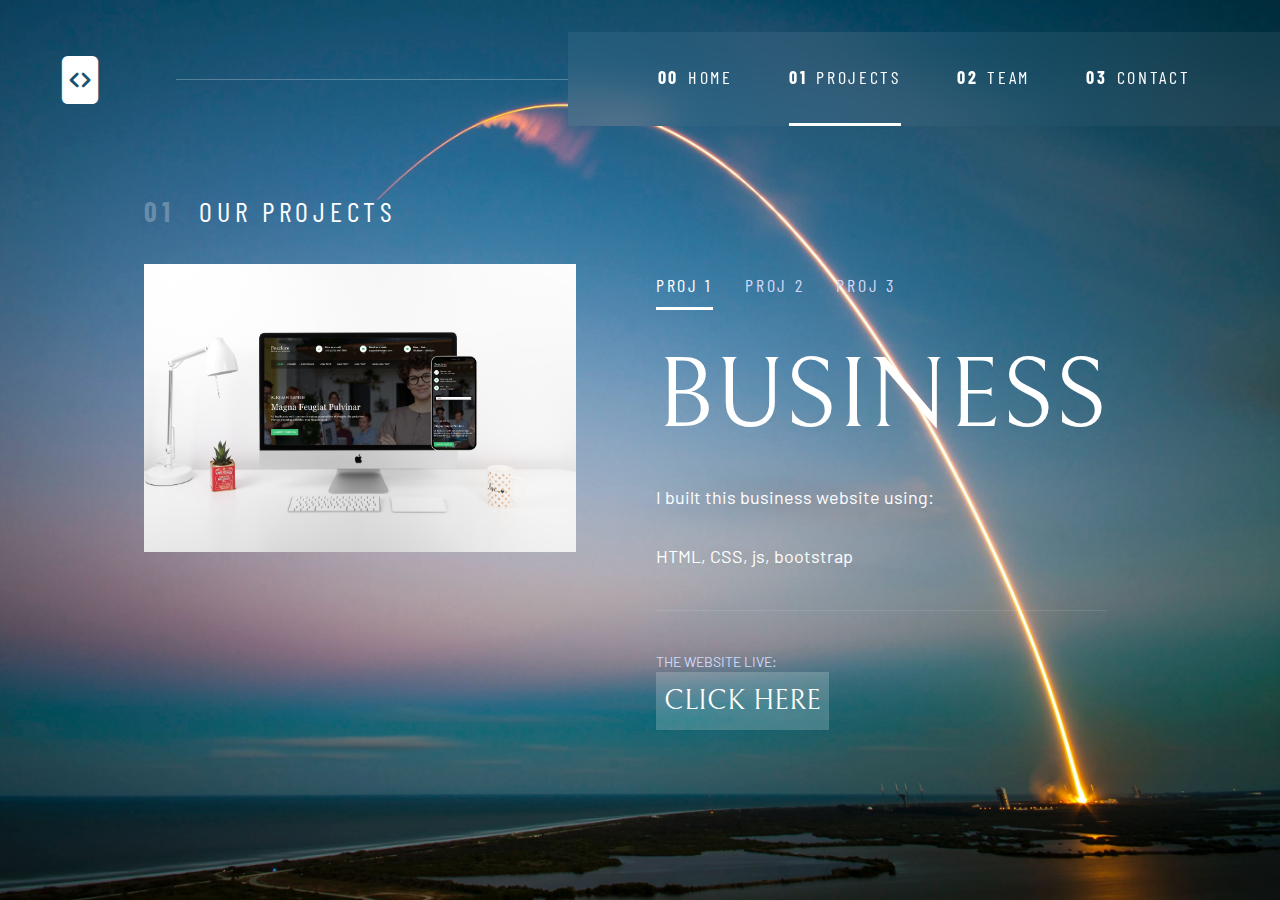
==== destination.html @ 706215d1 "new portfolio" ====
<!DOCTYPE html>
<html lang="en">

<head>
    <meta charset="UTF-8">
    <meta name="viewport" content="width=device-width, initial-scale=1.0">

    <link rel="icon" type="image/png" sizes="32x32" href="./assets/favicon-32x32.png">
    <!-- Google fonts -->
    <link rel="preconnect" href="https://fonts.googleapis.com">
    <link rel="preconnect" href="https://fonts.gstatic.com" crossorigin>
    <link rel="stylesheet" href="https://cdn.jsdelivr.net/npm/bootstrap-icons@1.7.2/font/bootstrap-icons.css">
    <link
        href="https://fonts.googleapis.com/css2?family=Barlow+Condensed:wght@400;700&family=Bellefair&family=Barlow:wght@400;700&display=swap"
        rel="stylesheet">
    <link rel="stylesheet" href="https://cdn.jsdelivr.net/npm/bootstrap-icons@1.7.2/font/bootstrap-icons.css">
    <!-- Our custom CSS -->
    <link rel="stylesheet" href="index.css">
    <title>Frontend Mentor | Space tourism website</title>
    <script src="navigation.js" defer></script>
    <script src="tabs.js" defer></script>
</head>

<body class="destination">
    <a class="skip-to-content" href="#main">Skip to content</a>
    <header class="primary-header flex">
        <div>
            <i class="bi bi-file-code-fill logo"></i>
        </div>
        <button class="mobile-nav-toggle" aria-controls="primary-navigation"><span class="sr-only"
                aria-expanded="false">Menu</span></button>
        <nav>
            <ul id="primary-navigation" data-visible="false" class="primary-navigation underline-indicators flex">
                <li><a class="ff-sans-cond uppercase text-white letter-spacing-2" href="index.html"><span
                            aria-hidden="true">00</span>Home</a>
                <li class="active"><a class="ff-sans-cond uppercase text-white letter-spacing-2"
                        href="destination.html"><span aria-hidden="true">01</span>Projects</a>
                <li><a class="ff-sans-cond uppercase text-white letter-spacing-2" href="crew.html"><span
                            aria-hidden="true">02</span>Team</a>
                <li><a class="ff-sans-cond uppercase text-white letter-spacing-2" href="contact.html"><span
                            aria-hidden="true">03</span>Contact</a>
            </ul>
        </nav>
    </header>

    <main id="main" class="grid-container grid-container--destination flow">
        <h1 class="numbered-title"><span aria-hidden="true">01</span> our projects</h1>

        <picture id="moon-image">
            <source srcset="image2.png" type="image/webp">
            <img src="./image2.png" alt="the moon">
        </picture>
        <picture hidden id="mars-image">
            <source srcset="image 3.png" type="image/webp">
            <img src="./image 3.png" alt="the planet mars">
        </picture>
        <picture hidden id="europa-image">
            <source srcset="Computer Screen Mockup.png" type="image/webp">
            <img src="./Computer Screen Mockup.png" alt="the planet europa">
        </picture>
        <picture hidden id="titan-image">
            <source srcset="assets/destination/image-titan.webp" type="image/webp">
            <img src="assets/destination/image-titan.png" alt="the moon titan">
        </picture>


        <div class="tab-list underline-indicators flex" role="tablist" aria-label="destination list">
            <button aria-selected="true" role="tab" aria-controls="moon-tab"
                class="uppercase ff-sans-cond text-accent letter-spacing-2" tabindex="0"
                data-image="moon-image">proj 1</button>
            <button aria-selected="false" role="tab" aria-controls="mars-tab"
                class="uppercase ff-sans-cond text-accent letter-spacing-2" tabindex="-1"
                data-image="mars-image">proj 2</button>
            <button aria-selected="false" role="tab" aria-controls="europa-tab"
                class="uppercase ff-sans-cond text-accent letter-spacing-2" tabindex="-1"
                data-image="europa-image">proj 3</button>
            <!-- <button aria-selected="false" role="tab" aria-controls="titan-tab"
                class="uppercase ff-sans-cond text-accent letter-spacing-2" tabindex="-1"
                data-image="titan-image">proj 4</button> -->
        </div>

        <!-- The moon -->
        <article class="destination-info flow" id="moon-tab" tabindex="0" role="tabpanel">
            <h2 class="fs-800 uppercase ff-serif">Business</h2>

            <p>I built this business website using:</p>
            <p>HTML, CSS, js, bootstrap</p>

            <div class="destination-meta flex">
                <div>
                    <h3 class="text-accent fs-200 uppercase">The website live:</h3>
                    <a href="https://josefcode.github.io/Business-site/" target="_blank" class="ff-serif uppercase btn">
                        <p>Click here</p>
                    </a>
                </div>
                <!-- <div>
                    <h3 class="text-accent fs-200 uppercase">Est. travel time</h3>
                    <p class="ff-serif uppercase">3 days</p>
                </div> -->
            </div>
        </article>

        <!-- Mars -->
        <article hidden class="destination-info flow" id="mars-tab" tabindex="0" role="tabpanel">
            <h2 class="fs-800 uppercase ff-serif">Movies</h2>

            <p>I built this movies website using:</p>
            <p>HTML, CSS, js, bootstrap</p>

            <div class="destination-meta flex">
                <div>
                    <h3 class="text-accent fs-200 uppercase">The website live:</h3>
                    <a href="https://josefcode.github.io/clonenetflix/" target="_blank" class="ff-serif uppercase btn">
                        <p>Click here</p>
                    </a>
                </div>
                <!-- <div>
                    <h3 class="text-accent fs-200 uppercase">Est. travel time</h3>
                    <p class="ff-serif uppercase">9 months</p>
                </div>
            </div> -->
        </article>

        <!-- Europa -->
        <article hidden class="destination-info flow" id="europa-tab" tabindex="0" role="tabpanel">
            <h2 class="fs-800 uppercase ff-serif">Gym</h2>

            <p>I built this gym website using:</p>
            <p>HTML, CSS, JS, jQuery, bootstrap</p>
            <div class="destination-meta flex">
                <div>
                    <h3 class="text-accent fs-200 uppercase">The website live:</h3>
                    <a href="https://josefcode.github.io/sportsite/" target="_blank" class="ff-serif uppercase btn"><p>Click here</p></a>
                </div>
                <!-- <div>
                    <h3 class="text-accent fs-200 uppercase">Est. travel time</h3>
                    <p class="ff-serif uppercase">3 years</p>
                </div> -->
            </div>
        </article>

        <!-- Titan -->
        <!-- <article hidden class="destination-info flow" id="titan-tab" tabindex="0" role="tabpanel">
            <h2 class="fs-800 uppercase ff-serif">Gym</h2>

            <p>I built this gym website using:</p>
            <p>HTML, CSS, js, bootstrap</p>

            <div class="destination-meta flex">
                <div>
                    <h3 class="text-accent fs-200 uppercase">The website live:</h3>
                    <a href="https://josefcode.github.io/sportsite/" target="_blank" class="ff-serif uppercase btn">
                        <p>Click here</p>
                    </a>
                </div> -->
                <!-- <div>
                    <h3 class="text-accent fs-200 uppercase">Est. travel time</h3>
                    <p class="ff-serif uppercase">7 years</p>
                </div> -->
            </div>
        </article>
    </main>

    <body>



    </body>

</html>
---- index.css ----
/* ------------------- */
/* Custom properties   */
/* ------------------- */

:root {
  /* colors */
  --clr-dark: 230 35% 7%;
  --clr-light: 231 77% 90%;
  --clr-white: 0 0% 100%;

  /* font-sizes */
  --fs-900: clamp(5rem, 8vw + 1rem, 9.375rem);
  --fs-800: 3.5rem;
  --fs-700: 1.5rem;
  --fs-600: 1rem;
  --fs-500: 1rem;
  --fs-400: 0.9375rem;
  --fs-300: 1rem;
  --fs-200: 0.875rem;

  /* font-families */
  --ff-serif: "Bellefair", serif;
  --ff-sans-cond: "Barlow Condensed", sans-serif;
  --ff-sans-normal: "Barlow", sans-serif;
}

@media (min-width: 35em) {
  :root {
    --fs-800: 5rem;
    --fs-700: 2.5rem;
    --fs-600: 1.5rem;
    --fs-500: 1.25rem;
    --fs-400: 1rem;
  }
}

@media (min-width: 45em) {
  :root {
    /* font-sizes */
    --fs-800: 6.25rem;
    --fs-700: 3.5rem;
    --fs-600: 2rem;
    --fs-500: 1.75rem;
    --fs-400: 1.125rem;
  }
}

/* ------------------- */
/* Reset               */
/* ------------------- */

/* https://piccalil.li/blog/a-modern-css-reset/ */

/* Box sizing */
*,
*::before,
*::after {
  box-sizing: border-box;
}

/* Reset margins */
body,
h1,
h2,
h3,
h4,
h5,
p,
figure,
picture {
  margin: 0;
}

h1,
h2,
h3,
h4,
h5,
h6,
p {
  font-weight: 400;
}

/* set up the body */
body {
  font-family: var(--ff-sans-normal);
  font-size: var(--fs-400);
  color: hsl(var(--clr-white));
  background-color: hsl(var(--clr-dark));
  line-height: 1.5;
  min-height: 100vh;

  display: grid;
  grid-template-rows: min-content 1fr;

  overflow-x: hidden;
}

/* make images easier to work with */
img,
picutre {
  max-width: 100%;
  display: block;
}

/* make form elements easier to work with */
input,
button,
textarea,
select {
  font: inherit;
}

/* remove animations for people who've turned them off */
@media (prefers-reduced-motion: reduce) {
  *,
  *::before,
  *::after {
    animation-duration: 0.01ms !important;
    animation-iteration-count: 1 !important;
    transition-duration: 0.01ms !important;
    scroll-behavior: auto !important;
  }
}

/* ------------------- */
/* Utility classes     */
/* ------------------- */

/* general */

.flex {
  display: flex;
  gap: var(--gap, 1rem);
}

.grid {
  display: grid;
  gap: var(--gap, 1rem);
}

.d-block {
  display: block;
}

.flow > *:where(:not(:first-child)) {
  margin-top: var(--flow-space, 1rem);
}

.flow--space-small {
  --flow-space: 0.75rem;
}

.container {
  padding-inline: 2em;
  margin-inline: auto;
  max-width: 80rem;
}

.sr-only {
  position: absolute;
  width: 1px;
  height: 1px;
  padding: 0;
  margin: -1px;
  overflow: hidden;
  clip: rect(0, 0, 0, 0);
  white-space: nowrap; /* added line */
  border: 0;
}

.skip-to-content {
  position: absolute;
  z-index: 9999;
  background: hsl(var(--clr-white));
  color: hsl(var(--clr-dark));
  padding: 0.5em 1em;
  margin-inline: auto;
  transform: translateY(-100%);
  transition: transform 250ms ease-in;
}

.skip-to-content:focus {
  transform: translateY(0);
}

/* colors */

.bg-dark {
  background-color: hsl(var(--clr-dark));
}
.bg-accent {
  background-color: hsl(var(--clr-light));
}
.bg-white {
  background-color: hsl(var(--clr-white));
}

.text-dark {
  color: hsl(var(--clr-dark));
}
.text-accent {
  color: hsl(var(--clr-light));
}
.text-white {
  color: hsl(var(--clr-white));
}

/* typography */

.ff-serif {
  font-family: var(--ff-serif);
}
.ff-sans-cond {
  font-family: var(--ff-sans-cond);
}
.ff-sans-normal {
  font-family: var(--ff-sans-normal);
}

.letter-spacing-1 {
  letter-spacing: 4.75px;
}
.letter-spacing-2 {
  letter-spacing: 2.7px;
}
.letter-spacing-3 {
  letter-spacing: 2.35px;
}

.uppercase {
  text-transform: uppercase;
}

.fs-900 {
  font-size: var(--fs-900);
}
.fs-800 {
  font-size: var(--fs-800);
}
.fs-700 {
  font-size: var(--fs-700);
}
.fs-600 {
  font-size: var(--fs-600);
}
.fs-500 {
  font-size: var(--fs-500);
}
.fs-400 {
  font-size: var(--fs-400);
}
.fs-300 {
  font-size: var(--fs-300);
}
.fs-200 {
  font-size: var(--fs-200);
}

.fs-900,
.fs-800,
.fs-700,
.fs-600 {
  line-height: 1.1;
}

.numbered-title {
  font-family: var(--ff-sans-cond);
  font-size: var(--fs-500);
  text-transform: uppercase;
  letter-spacing: 4.72px;
}

.numbered-title span {
  margin-right: 0.5em;
  font-weight: 700;
  color: hsl(var(--clr-white) / 0.25);
}

/* ------------------- */
/* Compontents         */
/* ------------------- */

.large-button {
  font-size: 2rem;
  position: relative;
  z-index: 1;
  display: inline-grid;
  place-items: center;
  padding: 0 2em;
  border-radius: 50%;
  aspect-ratio: 1;
  text-decoration: none;
}

.large-button::after {
  content: "";
  position: absolute;
  z-index: -1;
  width: 100%;
  height: 100%;
  background: hsl(var(--clr-white) / 0.1);
  border-radius: 50%;
  opacity: 0;
  transition: opacity 500ms linear, transform 750ms ease-in-out;
}

.large-button:hover::after,
.large-button:focus::after {
  opacity: 1;
  transform: scale(1.2);
}

/* primary-header */

.logo {
  margin: 1.5rem clamp(1.5rem, 5vw, 3.5rem);
  font-size: 3rem;
}

.primary-header {
  justify-content: space-between;
  align-items: center;
}

.primary-navigation {
  --gap: clamp(1.5rem, 5vw, 3.5rem);
  --underline-gap: 2rem;
  list-style: none;
  padding: 0;
  margin: 0;
  background: hsl(var(--clr-white) / 0.05);
  backdrop-filter: blur(1.5rem);
}

.primary-navigation a {
  text-decoration: none;
}

.primary-navigation a > span {
  font-weight: 700;
  margin-right: 0.5em;
}

.mobile-nav-toggle {
  display: none;
}

@media (max-width: 35rem) {
  .primary-navigation {
    --underline-gap: 0.5rem;
    position: fixed;
    z-index: 1000;
    inset: 0 0 0 30%;
    list-style: none;
    padding: min(20rem, 15vh) 2rem;
    margin: 0;
    flex-direction: column;
    transform: translateX(100%);
    transition: transform 500ms ease-in-out;
  }

  .primary-navigation[data-visible="true"] {
    transform: translateX(0);
  }

  .primary-navigation.underline-indicators > .active {
    border: 0;
  }

  .mobile-nav-toggle {
    display: block;
    position: absolute;
    z-index: 2000;
    right: 1rem;
    top: 2rem;
    background: transparent;
    background-image: url(./icon-hamburger.svg);
    background-repeat: no-repeat;
    background-position: center;
    width: 1.5rem;
    aspect-ratio: 1;
    border: 0;
  }

  .mobile-nav-toggle[aria-expanded="true"] {
    background-image: url(./icon-close.svg);
  }

  .mobile-nav-toggle:focus-visible {
    outline: 5px solid white;
    outline-offset: 5px;
  }
}

@media (min-width: 35em) {
  .primary-navigation {
    padding-inline: clamp(3rem, 7vw, 7rem);
  }
}

@media (min-width: 35em) and (max-width: 44.999em) {
  .primary-navigation a > span {
    display: none;
  }
}

@media (min-width: 45em) {
  .primary-header::after {
    content: "";
    display: block;
    position: relative;
    height: 1px;
    width: 100%;
    margin-right: -2.5rem;
    background: hsl(var(--clr-white) / 0.25);
    order: 1;
  }

  nav {
    order: 2;
  }

  .primary-navigation {
    margin-block: 2rem;
  }
}

.underline-indicators > * {
  cursor: pointer;
  padding: var(--underline-gap, 0.5rem) 0;
  border: 0;
  border-bottom: 0.2rem solid hsl(var(--clr-white) / 0);
  background-color: transparent;
}

.underline-indicators > *:hover,
.underline-indicators > *:focus {
  border-color: hsl(var(--clr-white) / 0.5);
}

.underline-indicators > .active,
.underline-indicators > [aria-selected="true"] {
  color: hsl(var(--clr-white) / 1);
  border-color: hsl(var(--clr-white) / 1);
}

.tab-list {
  --gap: 2rem;
}

.dot-indicators > * {
  cursor: pointer;
  border: 0;
  border-radius: 50%;
  padding: 0.5em;
  background-color: hsl(var(--clr-white) / 0.25);
}

.dot-indicators > *:hover,
.dot-indicators > *:focus {
  background-color: hsl(var(--clr-white) / 0.5);
}

.dot-indicators > [aria-selected="true"] {
  background-color: hsl(var(--clr-white) / 1);
}

/* ----------------------------- */
/* Page specific background      */
/* ----------------------------- */
body {
  background-size: cover;
  background-position: bottom center;
}
/* home */
.home {
  background-image: url(./space.jpg);
}

@media (min-width: 35rem) {
  .home {
    background-position: center center;
    background-image: url(./space.jpg);
  }
}

@media (min-width: 45rem) {
  .home {
    background-image: url(./space.jpg);
  }
}

/* destination */
.destination {
  background-image: url(./space.jpg);
}

@media (min-width: 35rem) {
  .destination {
    background-position: center center;
    background-image: url(./space.jpg);
  }
}

@media (min-width: 45rem) {
  .destination {
    background-image: url(./space.jpg);
  }
}

/* crew */
.crew {
  background-image: url(./space.jpg);
}

@media (min-width: 35rem) {
  .crew {
    background-position: center center;
    background-image: url(./space.jpg);
  }
}

@media (min-width: 45rem) {
  .crew {
    background-image: url(./space.jpg);
  }
}

/* ----------------------------- */
/* Layout                        */
/* ----------------------------- */

.grid-container {
  text-align: center;
  display: grid;
  place-items: center;
  padding-inline: 1rem;
  padding-bottom: 4rem;
}

.grid-container p:not([class]) {
  max-width: 50ch;
}

.numbered-title {
  grid-area: title;
}

/* destination layout */

.grid-container--destination {
  --flow-space: 2rem;
  grid-template-areas:
    "title"
    "image"
    "tabs"
    "content";
}

.grid-container--destination > picture {
  grid-area: image;
  max-width: 60%;
  align-self: start;
}

.grid-container--destination > .tab-list {
  grid-area: tabs;
}

.grid-container--destination > .destination-info {
  grid-area: content;
}

.destination-meta {
  flex-direction: column;
  border-top: 1px solid hsl(var(--clr-white) / 0.1);
  padding-top: 2.5rem;
  margin-top: 2.5rem;
}

.destination-meta p {
  font-size: 1.75rem;
}

/* crew layout */

.grid-container--crew {
  --flow-space: 2rem;
  grid-template-areas:
    "title"
    "image"
    "tabs"
    "content";
}

.grid-container--crew > picture {
  grid-area: image;
  max-width: 60%;
  border-bottom: 1px solid hsl(var(--clr-white) / 0.1);
}

.grid-container--crew > .dot-indicators {
  grid-area: tabs;
}

.grid-container--crew > .crew-details {
  grid-area: content;
}

.crew-details h2 {
  color: hsl(var(--clr-white) / 0.5);
}

@media (min-width: 35em) {
  .numbered-title {
    justify-self: start;
    margin-top: 2rem;
  }

  .destination-meta {
    flex-direction: row;
    justify-content: space-evenly;
  }

  .grid-container--crew {
    padding-bottom: 0;
    grid-template-areas:
      "title"
      "content"
      "tabs"
      "image";
  }
}

@media (min-width: 45em) {
  .grid-container {
    text-align: left;
    column-gap: var(--container-gap, 2rem);
    grid-template-columns: minmax(1rem, 1fr) repeat(2, minmax(0, 30rem)) minmax(
        1rem,
        1fr
      );
  }

  .grid-container--home {
    padding-bottom: max(6rem, 20vh);
    align-items: end;
  }

  .grid-container--home > *:first-child {
    grid-column: 2;
  }

  .grid-container--home > *:last-child {
    grid-column: 3;
  }

  .grid-container--destination {
    justify-items: start;
    align-content: start;
    grid-template-areas:
      ". title title ."
      ". image tabs ."
      ". image content .";
  }

  .grid-container--destination > picture {
    max-width: 90%;
  }

  .destination-meta {
    --gap: min(6vw, 6rem);
    justify-content: start;
  }

  .grid-container--crew {
    grid-template-columns: minmax(1rem, 1fr) minmax(0, 37rem) minmax(0, 23rem) minmax(
        1rem,
        1fr
      );
    justify-items: start;
    grid-template-areas:
      ". title title ."
      ". content image ."
      ". tabs image .";
  }

  .grid-container--crew > picture {
    grid-column: span 2;
    align-self: end;
    max-width: 90%;
  }
}
.shadow {
  text-shadow: 1px 2px 2px rgba(0, 0, 0, 0.8);
}
.btn {
  text-decoration: none;
  color: white;
}
.btn p {
  position: relative;
  background-color: rgba(255, 255, 255, 0.2);
  padding: 0.5rem;
}
.contact {
  display: flex;
  align-items: center;
  justify-content: center;
}

.contact-container {
  display: flex;
  font-size: 3rem;
  border: 2px solid rgba(255, 255, 255, 0.2);
  border-radius: 10px;
  gap: 5rem;
  padding: 1rem;
}
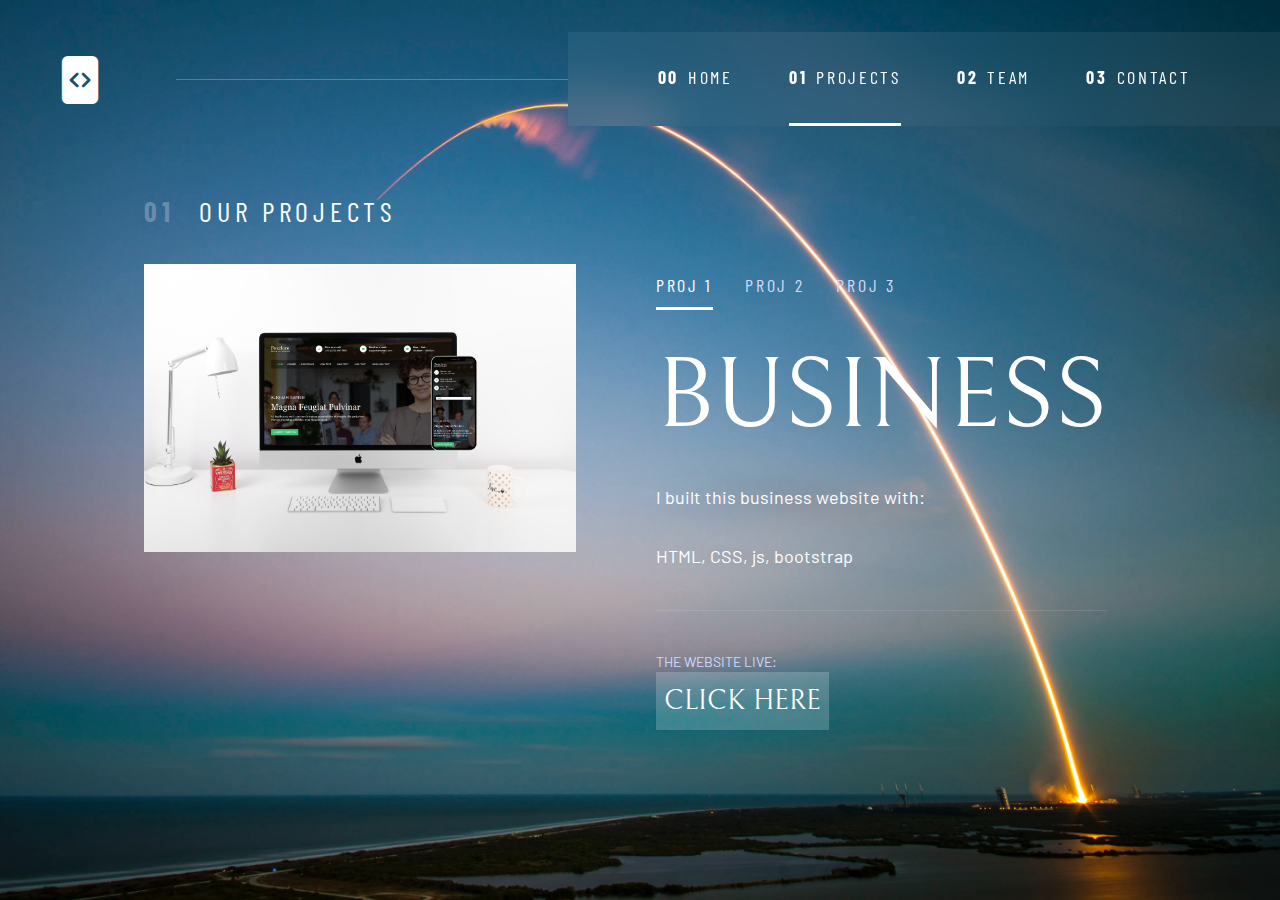
==== commit d46ef8b1: "update html" ====
--- a/destination.html
+++ b/destination.html
@@ -83,7 +83,7 @@
         <article class="destination-info flow" id="moon-tab" tabindex="0" role="tabpanel">
             <h2 class="fs-800 uppercase ff-serif">Business</h2>
 
-            <p>I built this business website using:</p>
+            <p>I built this business website with:</p>
             <p>HTML, CSS, js, bootstrap</p>
 
             <div class="destination-meta flex">
@@ -104,7 +104,7 @@
         <article hidden class="destination-info flow" id="mars-tab" tabindex="0" role="tabpanel">
             <h2 class="fs-800 uppercase ff-serif">Movies</h2>
 
-            <p>I built this movies website using:</p>
+            <p>I built this movies website with:</p>
             <p>HTML, CSS, js, bootstrap</p>
 
             <div class="destination-meta flex">
@@ -125,7 +125,7 @@
         <article hidden class="destination-info flow" id="europa-tab" tabindex="0" role="tabpanel">
             <h2 class="fs-800 uppercase ff-serif">Gym</h2>
 
-            <p>I built this gym website using:</p>
+            <p>I built this gym website with:</p>
             <p>HTML, CSS, JS, jQuery, bootstrap</p>
             <div class="destination-meta flex">
                 <div>
